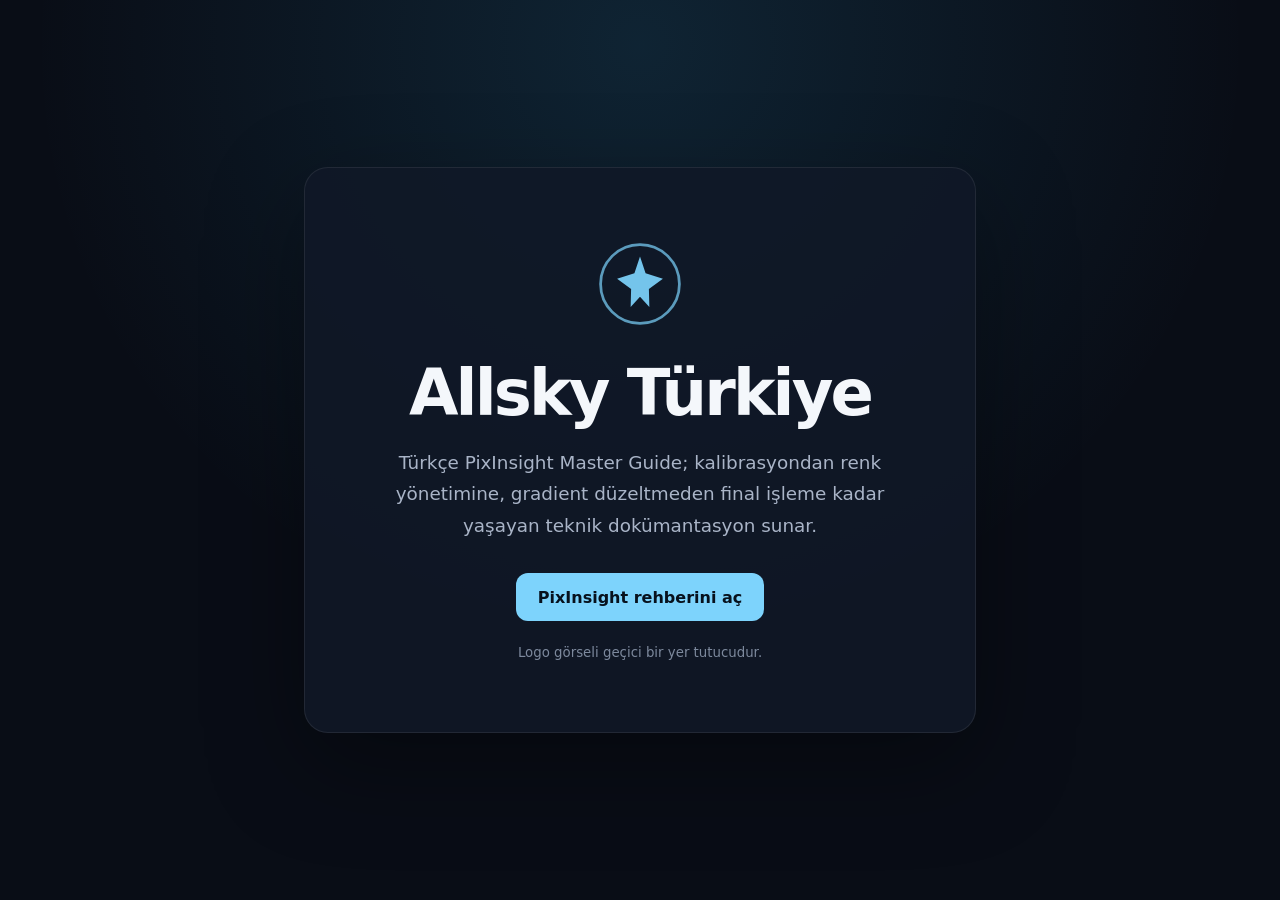
==== deployment/landing/index.html @ 2d0e8cea "deploy production site and validate UI wave two" ====
<!doctype html>
<html lang="tr">
<head>
  <meta charset="utf-8">
  <meta name="viewport" content="width=device-width, initial-scale=1">
  <meta name="description" content="Allsky Türkiye — Türkçe PixInsight Master Guide dokümantasyonu.">
  <meta name="theme-color" content="#090d16">
  <title>Allsky Türkiye | PixInsight Rehberi</title>
  <style>
    :root {
      color-scheme: dark;
      --bg: #090d16;
      --surface: #111827;
      --text: #f4f7fb;
      --muted: #a9b4c7;
      --accent: #7dd3fc;
      --accent-strong: #38bdf8;
      --ring: rgba(125, 211, 252, 0.38);
    }

    * { box-sizing: border-box; }

    body {
      margin: 0;
      min-height: 100vh;
      display: grid;
      place-items: center;
      padding: 1.5rem;
      background:
        radial-gradient(circle at 50% 5%, rgba(56, 189, 248, 0.13), transparent 38rem),
        var(--bg);
      color: var(--text);
      font-family: Inter, ui-sans-serif, system-ui, -apple-system, BlinkMacSystemFont, "Segoe UI", sans-serif;
    }

    main {
      width: min(100%, 42rem);
      padding: clamp(2rem, 7vw, 4.5rem);
      border: 1px solid rgba(255, 255, 255, 0.08);
      border-radius: 1.5rem;
      background: color-mix(in srgb, var(--surface) 88%, transparent);
      box-shadow: 0 2rem 6rem rgba(0, 0, 0, 0.35);
      text-align: center;
    }

    .logo-placeholder {
      width: 5.5rem;
      height: 5.5rem;
      margin: 0 auto 1.75rem;
      color: var(--accent);
    }

    h1 {
      margin: 0;
      font-size: clamp(2.1rem, 8vw, 4rem);
      line-height: 1.05;
      letter-spacing: -0.045em;
    }

    p {
      max-width: 32rem;
      margin: 1.25rem auto 2rem;
      color: var(--muted);
      font-size: clamp(1rem, 3vw, 1.15rem);
      line-height: 1.7;
    }

    .button {
      display: inline-flex;
      align-items: center;
      justify-content: center;
      min-height: 3rem;
      padding: 0.75rem 1.35rem;
      border-radius: 0.75rem;
      background: var(--accent);
      color: #07111d;
      font-weight: 750;
      text-decoration: none;
      transition: background-color 160ms ease, transform 160ms ease;
    }

    .button:hover { background: var(--accent-strong); transform: translateY(-1px); }
    .button:focus-visible { outline: 3px solid var(--ring); outline-offset: 4px; }

    small {
      display: block;
      margin-top: 1.5rem;
      color: #7d899d;
    }

    @media (prefers-reduced-motion: reduce) {
      .button { transition: none; }
    }
  </style>
</head>
<body>
  <main>
    <svg class="logo-placeholder" viewBox="0 0 96 96" role="img" aria-labelledby="logo-title logo-desc">
      <title id="logo-title">Allsky logo yer tutucusu</title>
      <desc id="logo-desc">Gerçek marka logosu eklenene kadar kullanılan yıldız ve gökyüzü simgesi.</desc>
      <circle cx="48" cy="48" r="43" fill="none" stroke="currentColor" stroke-width="3" opacity="0.7"/>
      <path d="M48 18l6.1 18.4L73 42.2 57.7 53.5 58.2 73 48 61.8 37.8 73l.5-19.5L23 42.2l18.9-5.8z" fill="currentColor" opacity="0.92"/>
    </svg>
    <h1>Allsky Türkiye</h1>
    <p>Türkçe PixInsight Master Guide; kalibrasyondan renk yönetimine, gradient düzeltmeden final işleme kadar yaşayan teknik dokümantasyon sunar.</p>
    <a class="button" href="/docs/">PixInsight rehberini aç</a>
    <small>Logo görseli geçici bir yer tutucudur.</small>
  </main>
</body>
</html>
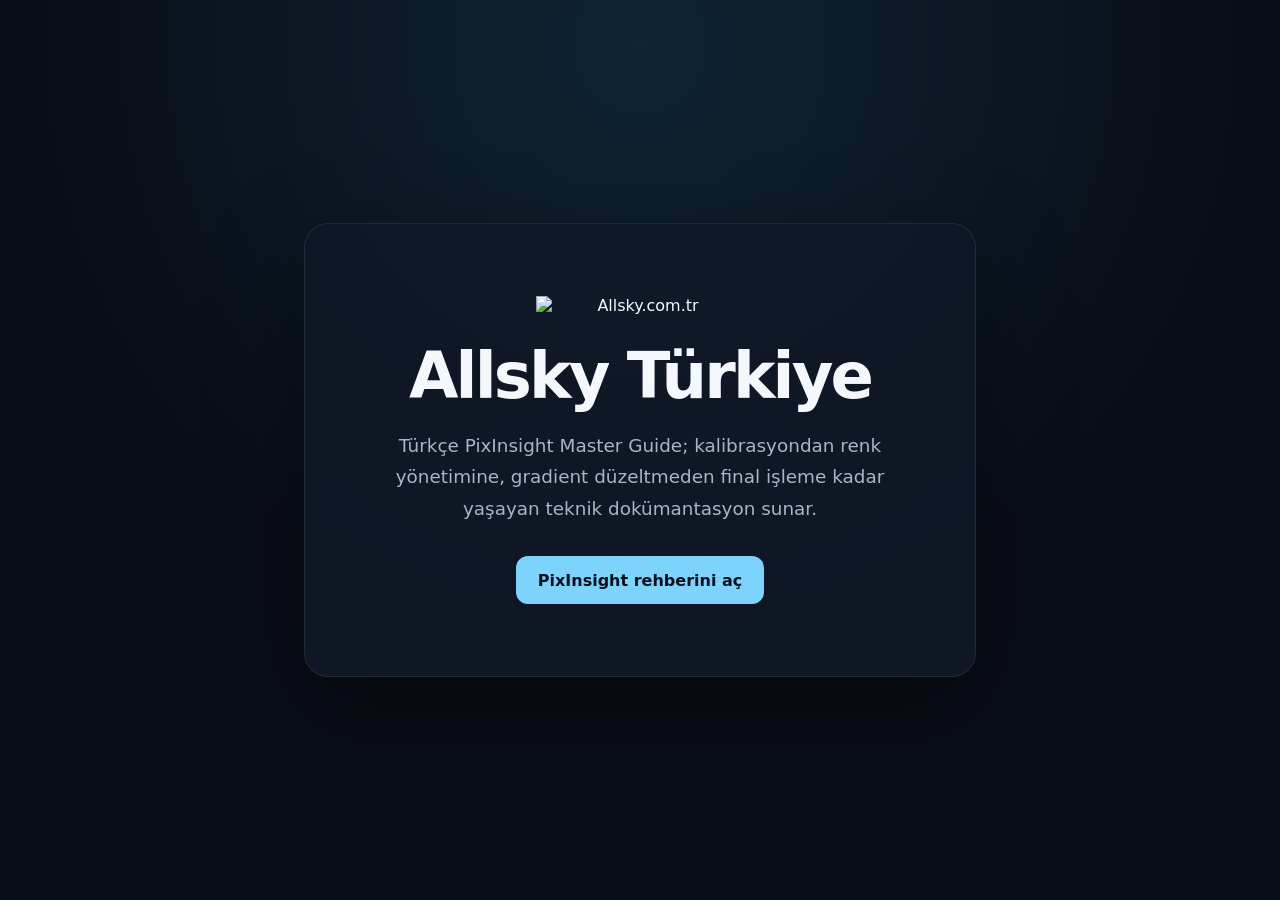
==== commit 6ccb02d0: "feat: add Allsky brand logo to landing page" ====
--- a/deployment/landing/index.html
+++ b/deployment/landing/index.html
@@ -43,11 +43,11 @@
       text-align: center;
     }
 
-    .logo-placeholder {
-      width: 5.5rem;
-      height: 5.5rem;
+    .brand-logo {
+      display: block;
+      width: clamp(9rem, 34vw, 13rem);
+      height: auto;
       margin: 0 auto 1.75rem;
-      color: var(--accent);
     }
 
     h1 {
@@ -82,12 +82,6 @@
     .button:hover { background: var(--accent-strong); transform: translateY(-1px); }
     .button:focus-visible { outline: 3px solid var(--ring); outline-offset: 4px; }
 
-    small {
-      display: block;
-      margin-top: 1.5rem;
-      color: #7d899d;
-    }
-
     @media (prefers-reduced-motion: reduce) {
       .button { transition: none; }
     }
@@ -95,16 +89,10 @@
 </head>
 <body>
   <main>
-    <svg class="logo-placeholder" viewBox="0 0 96 96" role="img" aria-labelledby="logo-title logo-desc">
-      <title id="logo-title">Allsky logo yer tutucusu</title>
-      <desc id="logo-desc">Gerçek marka logosu eklenene kadar kullanılan yıldız ve gökyüzü simgesi.</desc>
-      <circle cx="48" cy="48" r="43" fill="none" stroke="currentColor" stroke-width="3" opacity="0.7"/>
-      <path d="M48 18l6.1 18.4L73 42.2 57.7 53.5 58.2 73 48 61.8 37.8 73l.5-19.5L23 42.2l18.9-5.8z" fill="currentColor" opacity="0.92"/>
-    </svg>
+    <img class="brand-logo" src="/logo-allsky-com-tr.png" alt="Allsky.com.tr">
     <h1>Allsky Türkiye</h1>
     <p>Türkçe PixInsight Master Guide; kalibrasyondan renk yönetimine, gradient düzeltmeden final işleme kadar yaşayan teknik dokümantasyon sunar.</p>
     <a class="button" href="/docs/">PixInsight rehberini aç</a>
-    <small>Logo görseli geçici bir yer tutucudur.</small>
   </main>
 </body>
 </html>
